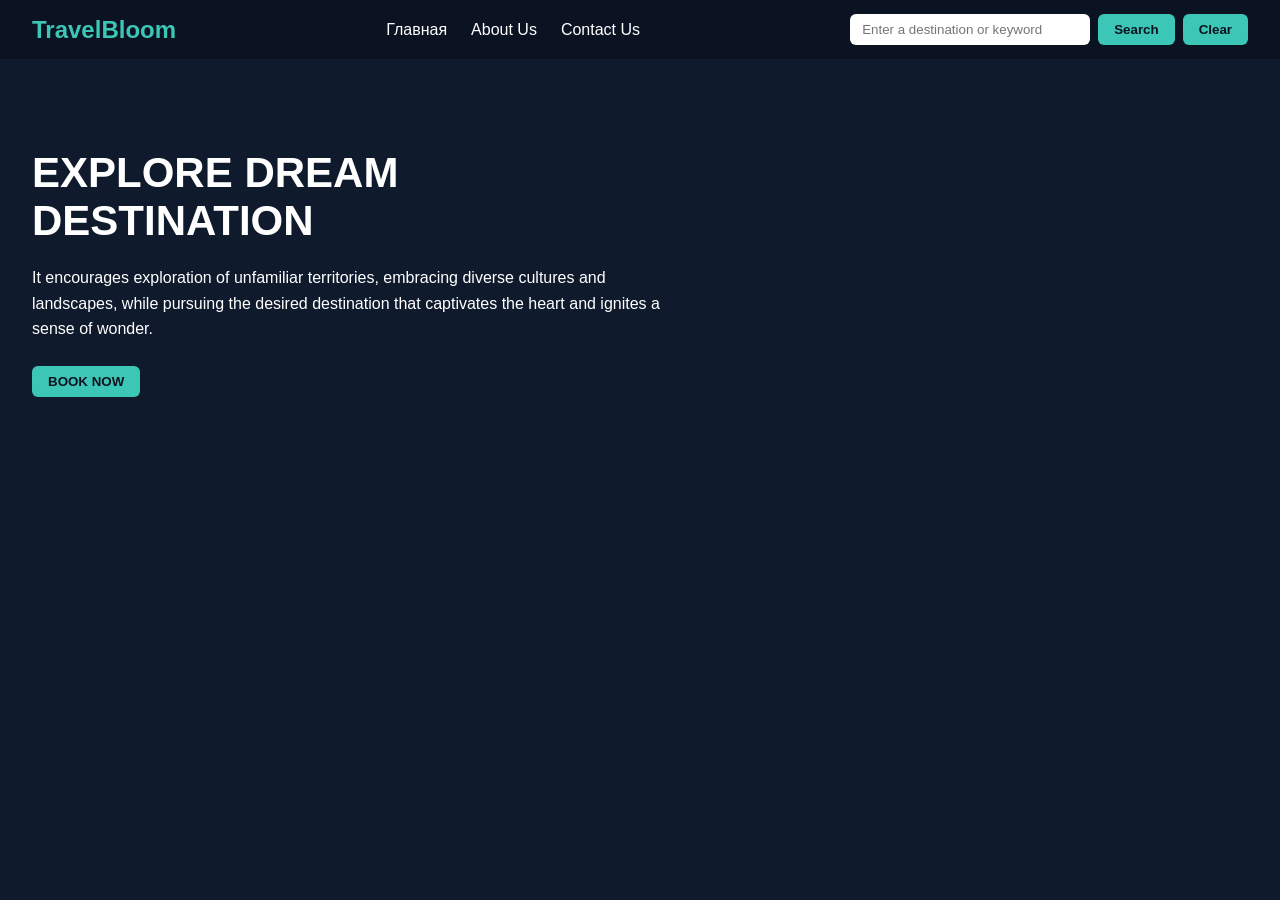
==== index.html @ 653d0cbf "Add files via upload" ====
<!DOCTYPE html>
<html lang="en">
<head>
    <meta charset="UTF-8">
    <meta name="viewport" content="width=device-width, initial-scale=1.0">
    <title>Travel Recommendation</title>
    <link rel="stylesheet" href="travel_recommendation.css">
</head>
<body>
    <nav class="navbar">
        <div class="logo"><span>TravelBloom</span></div>
        <ul class="nav-links">
            <li><a href="index.html">Главная</a></li>
            <li><a href="about_us.html">About Us</a></li>
            <li><a href="contact_us.html">Contact Us</a></li>
        </ul>
        <div class="search-container">
            <input type="text" id="conditionInput" placeholder="Enter a destination or keyword">
            <button id="btnSearch">Search</button>
            <button id="btnClear">Clear</button>
        </div>
    </nav>
    <main>
        <div class="hero-section">
            <h1>EXPLORE DREAM DESTINATION</h1>
            <p>It encourages exploration of unfamiliar territories, embracing diverse cultures and landscapes, while pursuing the desired destination that captivates the heart and ignites a sense of wonder.</p>
            <button class="book-btn">BOOK NOW</button>
        </div>
        <div id="results" class="results"></div>
    </main>
    <script src="travel_recommendation.js"></script>
</body>
</html>
---- travel_recommendation.css ----
*{box-sizing:border-box;margin:0;padding:0}
body{font-family:Arial,Helvetica,sans-serif;background:#0f1b2d;color:#fff;min-height:100vh}
.navbar{display:flex;flex-wrap:wrap;align-items:center;justify-content:space-between;gap:12px;padding:14px 32px;background:#0b1322}
.logo span{font-size:24px;font-weight:bold;color:#3cc6b5}
.nav-links{display:flex;gap:24px;list-style:none}
.nav-links a{color:#fff;text-decoration:none}
.nav-links a:hover{color:#3cc6b5}
.search-container{display:flex;gap:8px}
.search-container input{padding:8px 12px;border-radius:6px;border:none;width:240px}
button{padding:8px 16px;border:none;border-radius:6px;background:#3cc6b5;color:#0b1322;font-weight:bold;cursor:pointer}
button:hover{opacity:.85}
.hero-section{padding:90px 32px;max-width:700px}
.hero-section h1{font-size:42px;margin-bottom:20px}
.hero-section p{line-height:1.6;margin-bottom:24px}
.results{display:grid;grid-template-columns:repeat(auto-fill,minmax(280px,1fr));gap:20px;padding:0 32px 40px}
.result-card{background:#fff;color:#222;border-radius:10px;overflow:hidden}
.result-card img{width:100%;height:190px;object-fit:cover;display:block}
.result-card .info{padding:14px}
.result-card h3{margin-bottom:6px}
.result-card p{font-size:14px;margin-bottom:10px;line-height:1.4}
.none{padding:0 32px}
.page{max-width:800px;margin:40px auto;padding:0 24px;line-height:1.6}
.page h1{margin-bottom:16px}.page h2{margin:24px 0 8px}
.page ul{margin-left:20px}
.team{display:flex;flex-wrap:wrap;gap:16px;margin-top:10px}
.card{background:#16263f;padding:16px;border-radius:10px;min-width:200px}
form{display:flex;flex-direction:column;gap:8px;margin-top:20px;max-width:480px}
form input,form textarea{padding:10px;border-radius:6px;border:none}
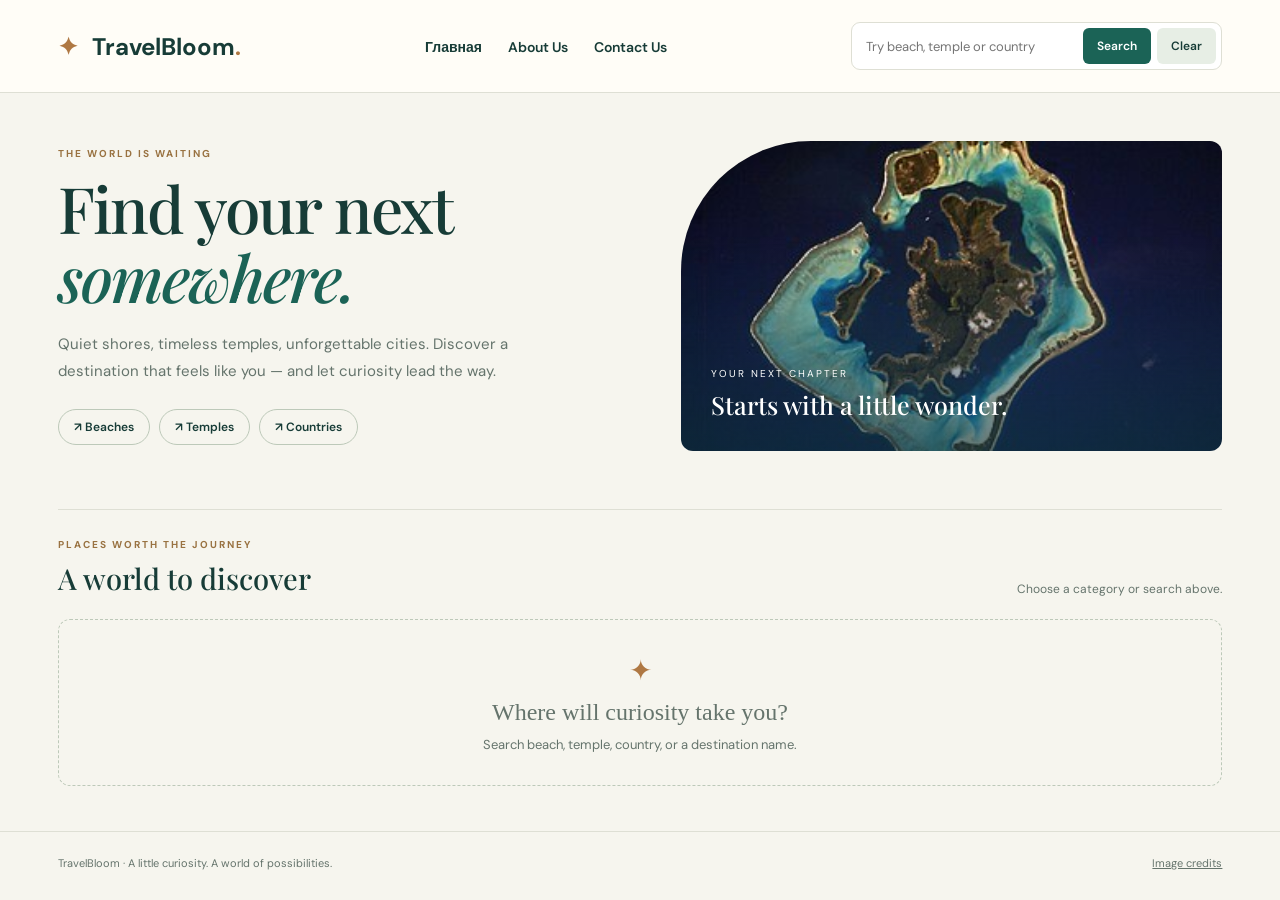
==== commit 6ea21feb: "Complete TravelBloom pages, destination search and local photographs" ====
--- a/index.html
+++ b/index.html
@@ -1,33 +1,5 @@
-<!DOCTYPE html>
-<html lang="en">
-<head>
-    <meta charset="UTF-8">
-    <meta name="viewport" content="width=device-width, initial-scale=1.0">
-    <title>Travel Recommendation</title>
-    <link rel="stylesheet" href="travel_recommendation.css">
-</head>
-<body>
-    <nav class="navbar">
-        <div class="logo"><span>TravelBloom</span></div>
-        <ul class="nav-links">
-            <li><a href="index.html">Главная</a></li>
-            <li><a href="about_us.html">About Us</a></li>
-            <li><a href="contact_us.html">Contact Us</a></li>
-        </ul>
-        <div class="search-container">
-            <input type="text" id="conditionInput" placeholder="Enter a destination or keyword">
-            <button id="btnSearch">Search</button>
-            <button id="btnClear">Clear</button>
-        </div>
-    </nav>
-    <main>
-        <div class="hero-section">
-            <h1>EXPLORE DREAM DESTINATION</h1>
-            <p>It encourages exploration of unfamiliar territories, embracing diverse cultures and landscapes, while pursuing the desired destination that captivates the heart and ignites a sense of wonder.</p>
-            <button class="book-btn">BOOK NOW</button>
-        </div>
-        <div id="results" class="results"></div>
-    </main>
-    <script src="travel_recommendation.js"></script>
-</body>
-</html>
+<!DOCTYPE html><html lang="en"><head><meta charset="UTF-8"><meta name="viewport" content="width=device-width,initial-scale=1"><meta name="description" content="Discover beaches, temples and countries with TravelBloom."><title>Find your next somewhere · TravelBloom</title><link rel="stylesheet" href="travel_recommendation.css"></head><body><nav class="navbar" aria-label="Main navigation">
+<a class="logo" href="index.html"><span class="brand-icon">✦</span> TravelBloom<span class="brand-dot">.</span></a>
+<ul class="nav-links"><li><a href="index.html">Главная</a></li><li><a href="about_us.html">About Us</a></li><li><a href="contact_us.html">Contact Us</a></li></ul>
+<form class="search-container" id="searchForm" role="search"><label class="sr-only" for="conditionInput">Search destinations</label><input type="search" id="conditionInput" placeholder="Try beach, temple or country" autocomplete="off"><button type="submit" id="btnSearch">Search</button><button type="button" id="btnClear" class="clear">Clear</button></form>
+</nav><main><section class="hero"><div class="hero-copy"><p class="eyebrow">THE WORLD IS WAITING</p><h1>Find your next<br><em>somewhere.</em></h1><p class="intro">Quiet shores, timeless temples, unforgettable cities. Discover a destination that feels like you — and let curiosity lead the way.</p><div class="chips"><button data-query="beach">↗ Beaches</button><button data-query="temple">↗ Temples</button><button data-query="country">↗ Countries</button></div></div><div class="hero-photo" role="img" aria-label="Bora Bora's turquoise lagoon"><span>YOUR NEXT CHAPTER<br><strong>Starts with a little wonder.</strong></span></div></section><section class="discover" aria-labelledby="resultsTitle"><div class="section-heading"><div><p class="eyebrow">PLACES WORTH THE JOURNEY</p><h2 id="resultsTitle">A world to discover</h2></div><p id="resultCount" aria-live="polite">Choose a category or search above.</p></div><div id="results" class="results" aria-live="polite"><div class="empty"><span>✦</span><h3>Where will curiosity take you?</h3><p>Search beach, temple, country, or a destination name.</p></div></div></section></main><footer>TravelBloom · A little curiosity. A world of possibilities. <a href="image_credits.html">Image credits</a></footer><script src="travel_recommendation.js"></script></body></html>
--- a/travel_recommendation.css
+++ b/travel_recommendation.css
@@ -1,28 +1,2 @@
-*{box-sizing:border-box;margin:0;padding:0}
-body{font-family:Arial,Helvetica,sans-serif;background:#0f1b2d;color:#fff;min-height:100vh}
-.navbar{display:flex;flex-wrap:wrap;align-items:center;justify-content:space-between;gap:12px;padding:14px 32px;background:#0b1322}
-.logo span{font-size:24px;font-weight:bold;color:#3cc6b5}
-.nav-links{display:flex;gap:24px;list-style:none}
-.nav-links a{color:#fff;text-decoration:none}
-.nav-links a:hover{color:#3cc6b5}
-.search-container{display:flex;gap:8px}
-.search-container input{padding:8px 12px;border-radius:6px;border:none;width:240px}
-button{padding:8px 16px;border:none;border-radius:6px;background:#3cc6b5;color:#0b1322;font-weight:bold;cursor:pointer}
-button:hover{opacity:.85}
-.hero-section{padding:90px 32px;max-width:700px}
-.hero-section h1{font-size:42px;margin-bottom:20px}
-.hero-section p{line-height:1.6;margin-bottom:24px}
-.results{display:grid;grid-template-columns:repeat(auto-fill,minmax(280px,1fr));gap:20px;padding:0 32px 40px}
-.result-card{background:#fff;color:#222;border-radius:10px;overflow:hidden}
-.result-card img{width:100%;height:190px;object-fit:cover;display:block}
-.result-card .info{padding:14px}
-.result-card h3{margin-bottom:6px}
-.result-card p{font-size:14px;margin-bottom:10px;line-height:1.4}
-.none{padding:0 32px}
-.page{max-width:800px;margin:40px auto;padding:0 24px;line-height:1.6}
-.page h1{margin-bottom:16px}.page h2{margin:24px 0 8px}
-.page ul{margin-left:20px}
-.team{display:flex;flex-wrap:wrap;gap:16px;margin-top:10px}
-.card{background:#16263f;padding:16px;border-radius:10px;min-width:200px}
-form{display:flex;flex-direction:column;gap:8px;margin-top:20px;max-width:480px}
-form input,form textarea{padding:10px;border-radius:6px;border:none}
+@import url('https://fonts.googleapis.com/css2?family=DM+Sans:wght@400;500;600;700&family=Playfair+Display:ital,wght@0,500;0,600;1,500&display=swap');
+:root{--ink:#173c37;--muted:#65746c;--paper:#f6f5ee;--green:#1b6356;--line:#dedfd4}*{box-sizing:border-box}body{margin:0;background:var(--paper);color:var(--ink);font-family:'DM Sans',Arial,sans-serif}a{color:inherit}button,input,textarea{font:inherit}button,.place-link{cursor:pointer}button{border:0;border-radius:6px;background:var(--green);color:#fff;padding:11px 18px;font-weight:600}button:hover{background:#124a40}a:focus-visible,button:focus-visible,input:focus-visible,textarea:focus-visible{outline:3px solid #c09449;outline-offset:3px}.navbar{display:flex;align-items:center;gap:30px;justify-content:space-between;padding:22px 4.5%;border-bottom:1px solid var(--line);background:#fffdf7}.logo{text-decoration:none;font-size:24px;font-weight:700;white-space:nowrap}.brand-icon,.brand-dot{color:#af7843}.brand-icon{margin-right:8px}.nav-links{list-style:none;display:flex;gap:26px;margin:0;padding:0;white-space:nowrap}.nav-links a{text-decoration:none;font-size:14px;font-weight:600}.nav-links a:hover{color:#aa6e34}.search-container{display:flex;align-items:center;gap:6px;background:#fff;border:1px solid var(--line);padding:5px;border-radius:9px}.search-container input{border:0;outline:none;width:220px;padding:9px;font-size:13px;background:transparent}.search-container button{padding:10px 14px;font-size:12px}.clear{background:#e7eee5;color:var(--ink)}main{max-width:1500px;margin:auto}.hero{padding:48px 4.5% 36px;display:grid;grid-template-columns:1fr 1fr;gap:7%;align-items:center}.eyebrow{font-size:10px;letter-spacing:2px;font-weight:700;color:#997241;margin:0 0 14px}h1,h2,h3,p{margin-top:0}h1{font-family:'Playfair Display',Georgia,serif;font-size:64px;line-height:1.07;letter-spacing:-2px;font-weight:500;margin-bottom:20px}h1 em{color:var(--green);font-weight:500}h2{font:500 29px 'Playfair Display',Georgia,serif;margin-bottom:0}.intro{font-size:15px;color:var(--muted);line-height:1.8;max-width:480px}.chips{display:flex;gap:9px;margin-top:24px}.chips button{background:transparent;border:1px solid #bdc9b9;border-radius:100px;color:var(--ink);font-size:12px;padding:9px 15px}.chips button:hover{background:#e6eadd}.hero-photo{min-height:310px;border-radius:130px 12px 12px 12px;background:linear-gradient(0deg,#092e32a8,transparent 70%),url('images/beach-bora.jpg') center/cover;display:flex;align-items:end;padding:30px;color:#fff}.hero-photo span{font-size:10px;letter-spacing:2px}.hero-photo strong{display:block;font:500 25px 'Playfair Display',Georgia,serif;letter-spacing:0;margin-top:8px}.discover{padding:22px 4.5% 45px}.section-heading{display:flex;align-items:end;justify-content:space-between;border-top:1px solid var(--line);padding-top:28px;margin-bottom:22px}.section-heading .eyebrow{margin-bottom:8px}#resultCount{font-size:12px;color:var(--muted);margin:0}.results{display:grid;grid-template-columns:repeat(3,minmax(0,1fr));gap:22px}.result-card{background:#fffdf8;border:1px solid var(--line);border-radius:12px;overflow:hidden}.result-card img{width:100%;height:190px;object-fit:cover;display:block}.info{padding:20px}.info .eyebrow{font-size:9px;letter-spacing:1.6px;margin-bottom:10px}.info h3{font:500 22px 'Playfair Display',Georgia,serif;margin-bottom:11px}.info>p:not(.eyebrow){font-size:13px;line-height:1.7;color:var(--muted);min-height:44px}.place-link{font-size:11px;text-decoration:none;font-weight:700;border-bottom:1px solid #b5c3b5;padding-bottom:4px}.empty{grid-column:1/-1;text-align:center;border:1px dashed #bdc9b9;border-radius:12px;padding:32px;color:var(--muted)}.empty span{font-size:28px;color:#af7843}.empty h3{margin:10px 0;font:500 24px Georgia}.empty p{font-size:13px;margin:0}footer{border-top:1px solid var(--line);padding:24px 4.5%;font-size:11px;color:var(--muted);display:flex;justify-content:space-between}.page{padding:60px 6%;min-height:78vh}.page h1{font-size:56px}.page .intro{max-width:850px}.page h2{margin-bottom:18px}.about-grid{display:grid;grid-template-columns:1fr 1fr;gap:20px;margin:30px 0}.panel{border:1px solid var(--line);background:#fffdf8;border-radius:12px;padding:26px}.panel p{font-size:14px;line-height:1.8;color:var(--muted)}.team{display:grid;grid-template-columns:repeat(3,1fr);gap:20px;margin-top:22px}.role{display:block;font-size:10px;letter-spacing:1.5px;color:#997241;margin-bottom:18px}.team h3{font:500 23px Georgia}.contact-layout{display:grid;grid-template-columns:1fr 1fr;gap:7%}.contact-form{display:flex;flex-direction:column;gap:12px}.contact-form label{font-size:12px;font-weight:600}.contact-form input,.contact-form textarea{padding:13px;border:1px solid var(--line);border-radius:6px;background:#fff}.contact-form textarea{resize:vertical}.small{font-size:11px!important}.sr-only{position:absolute;width:1px;height:1px;padding:0;margin:-1px;overflow:hidden;clip:rect(0,0,0,0);white-space:nowrap;border:0}@media(min-width:1500px){.navbar{padding-left:calc((100vw - 1365px)/2);padding-right:calc((100vw - 1365px)/2)}}@media(max-width:1100px){.navbar{flex-wrap:wrap;gap:18px}.search-container{margin-left:auto}.hero{gap:30px}h1{font-size:52px}}@media(max-width:700px){.navbar{padding:18px 5%}.logo{font-size:21px}.nav-links{gap:15px}.nav-links a{font-size:12px}.search-container{width:100%}.search-container input{flex:1;width:90px}.hero{grid-template-columns:1fr;padding-top:35px}.hero-photo{min-height:220px}.hero h1{font-size:48px}.results,.team,.about-grid,.contact-layout{grid-template-columns:1fr}.section-heading{align-items:start;gap:15px;flex-direction:column}.page{padding:40px 5%}.page h1{font-size:43px}footer{gap:20px}.result-card img{height:220px}}
